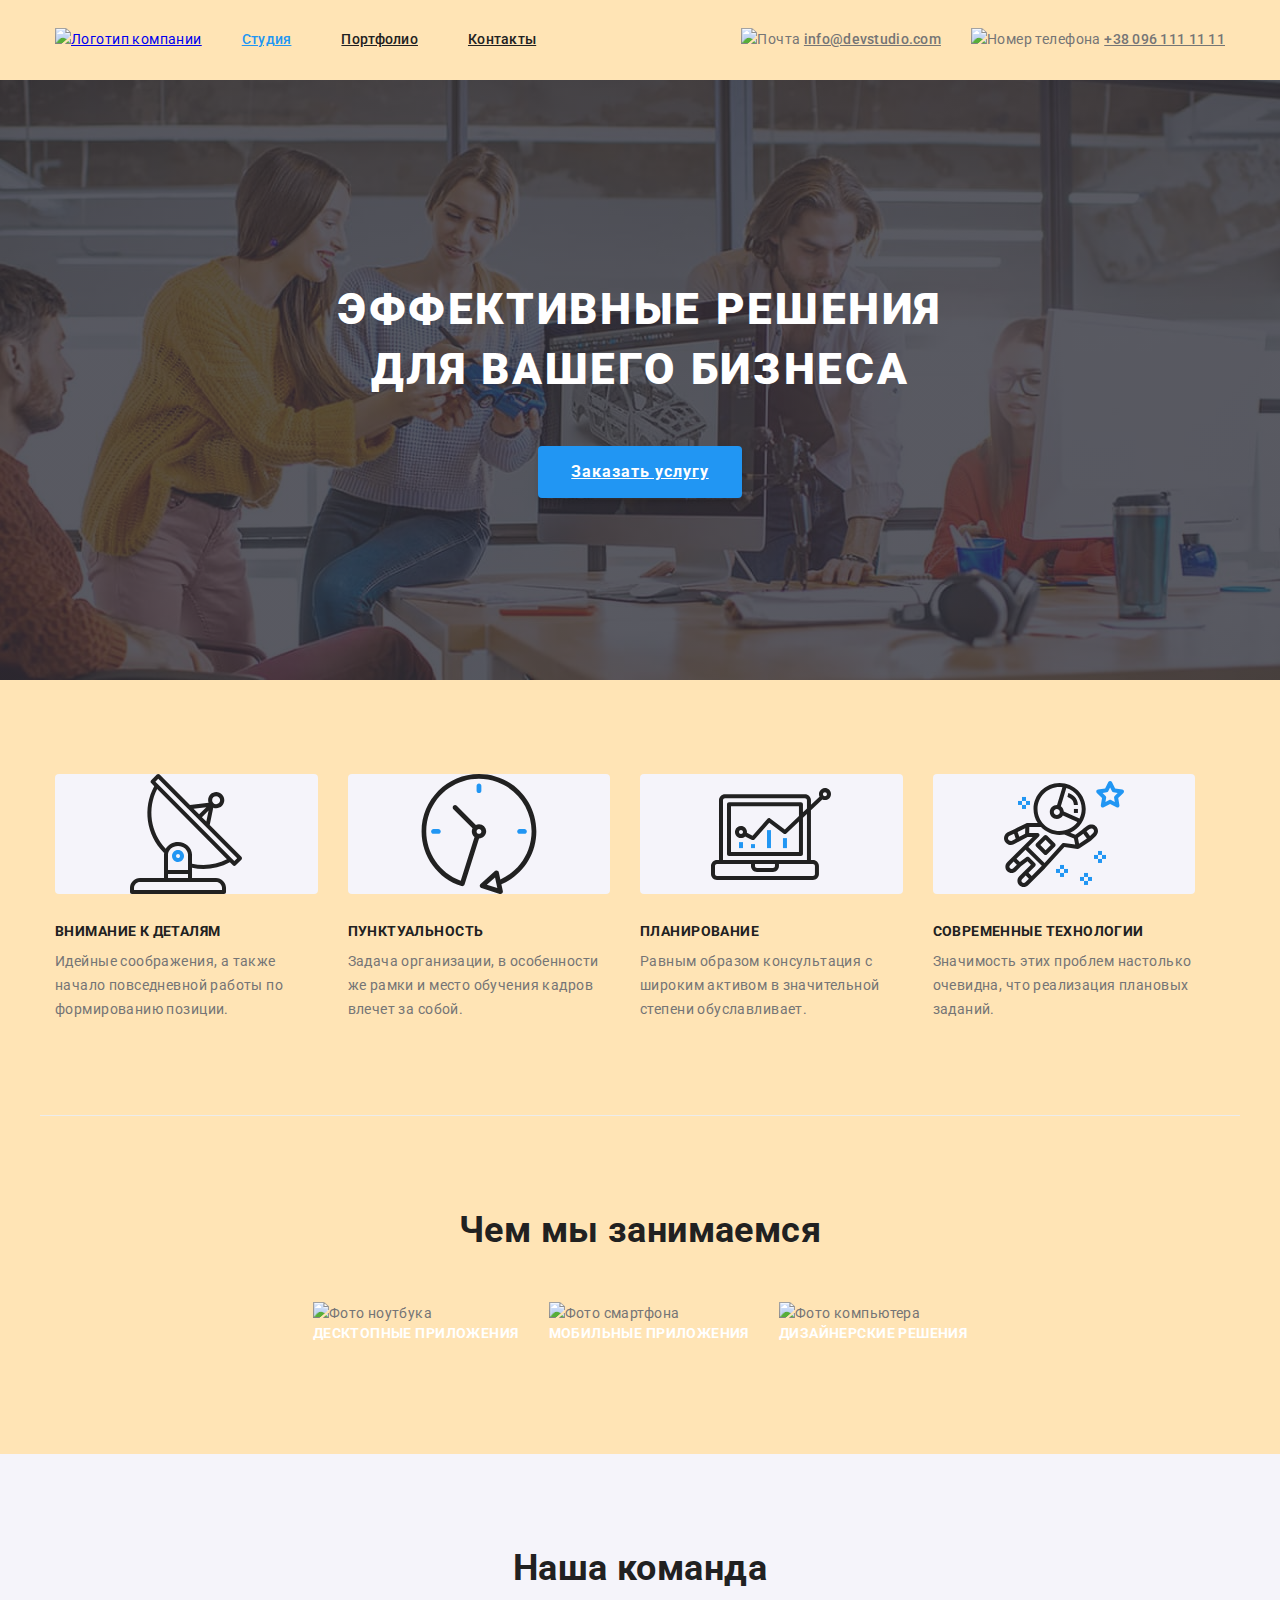
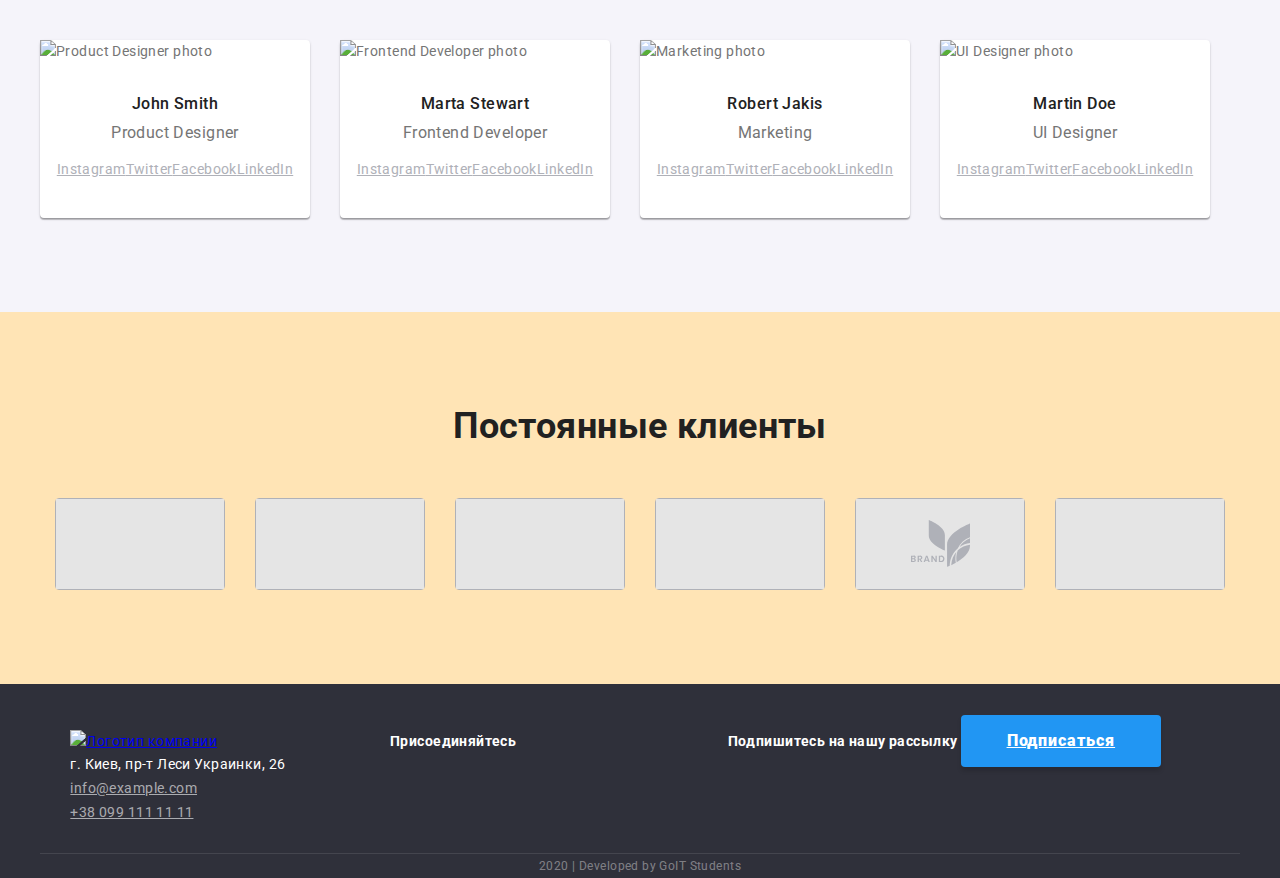
==== index.html @ ef0d396a "Добавлен hero и иконки компаний" ====
<!DOCTYPE html>
<html lang="ru">
  <head>
    <meta charset="UTF-8" />
    <meta name="viewport" content="width=device-width, initial-scale=1.0" />
    <title>Document</title>
    <link
      href="https://fonts.googleapis.com/css2?family=Roboto:wght@400;500;700;900&display=swap"
      rel="stylesheet"
    />
    <link
      rel="stylesheet"
      href="https://cdnjs.cloudflare.com/ajax/libs/modern-normalize/0.6.0/modern-normalize.min.css"
    />
    <link rel="stylesheet" href="./css/styles.css" />
  </head>

  <body>
    <!-- Шапка сайта -->
    <header class="header">
      <nav class="hat">
        <a href="/"><img src="./image/logo.svg" alt="Логотип компании" /></a>

        <ul class="site-nav">
          <li class="item"><a href="" class="link current">Студия</a></li>
          <li class="item">
            <a href="./portfolio.html" class="link">Портфолио</a>
          </li>
          <li class="item"><a href="" class="link">Контакты</a></li>
        </ul>

        <ul class="contacts-nav">
          <li class="item">
            <img src="./image/mail.svg" alt="Почта" />
            <a href="" class="link">info@devstudio.com</a>
          </li>
          <li class="item">
            <img src="./image/phone.svg" alt="Номер телефона" />
            <a href="" class="link">+38 096 111 11 11</a>
          </li>
        </ul>
      </nav>
    </header>

    <main>
      <!-- Герой -->
      <section class="hero">
        <h1 class="hero-title">
          Эффективные решения <br />
          для вашего бизнеса
        </h1>
        <a href="" class="button main">Заказать услугу</a>
      </section>

      <!-- Преимущества -->
      <section class="section">
        <div class="container first">
          <ul class="flex-container">
            <li class="flex-elements-first icon-antenna">
              <!-- <a href="" class="icons" aria-label="Значок"></a> -->
              <h2 class="section-title">Внимание к деталям</h2>
              <p>
                Идейные соображения, а также начало повседневной работы по
                формированию позиции.
              </p>
            </li>

            <li class="flex-elements-first icon-clock">
              <!-- <a href="" class="icons" aria-label="Значок">Значок svg</a> -->
              <h2 class="section-title">Пунктуальность</h2>
              <p>
                Задача организации, в особенности же рамки и место обучения
                кадров влечет за собой.
              </p>
            </li>
            <li class="flex-elements-first icon-diagram">
              <!-- <a href="" class="icons" aria-label="Значок">Значок svg</a> -->
              <h2 class="section-title">Планирование</h2>
              <p>
                Равным образом консультация с широким активом в значительной
                степени обуславливает.
              </p>
            </li>
            <li class="flex-elements-first icon-astronaut">
              <!-- <a href="" class="icons" aria-label="Значок">Значок svg</a> -->
              <h2 class="section-title">Современные технологии</h2>
              <p>
                Значимость этих проблем настолько очевидна, что реализация
                плановых заданий.
              </p>
            </li>
          </ul>
        </div>
      </section>

      <!-- Чем мы занимаемся -->
      <section class="section">
        <div class="container second">
          <h3>Чем мы занимаемся</h3>

          <ul class="flex-container">
            <li class="flex-elements-second">
              <img src="./image/desktop.png" alt="Фото ноутбука" width="370" />
              <h4 class="section-subtitle">Десктопные приложения</h4>
            </li>
            <li class="flex-elements-second">
              <img
                src="./image/smartphone.png"
                alt="Фото смартфона"
                width="370"
              />
              <h4 class="section-subtitle">Мобильные приложения</h4>
            </li>
            <li class="flex-elements-second">
              <img
                src="./image/computer.png"
                alt="Фото компьютера"
                width="370"
              />
              <h4 class="section-subtitle">Дизайнерские решения</h4>
            </li>
          </ul>
        </div>
      </section>

      <section class="section third">
        <div class="container-third">
          <h3 class="our-team-text">Наша команда</h3>
          <ul class="flex-container">
            <li class="flex-elements-third">
              <img
                src="./image/john's-photo.png"
                alt="Product Designer photo"
                width="270"
              />
              <h4 class="section-name" lang="en">John Smith</h4>
              <p class="section-specialty" lang="en">Product Designer</p>
              <ul class="flex-container-team">
                <li class="flex-elements-team">
                  <a
                    href=""
                    class="social-networking"
                    aria-label="Ссылка на Instagram"
                    >Instagram</a
                  >
                </li>
                <li class="flex-elements-team">
                  <a
                    href=""
                    class="social-networking"
                    aria-label="Ссылка на Twitter"
                    >Twitter</a
                  >
                </li>
                <li class="flex-elements-team">
                  <a
                    href=""
                    class="social-networking"
                    aria-label="Ссылка на Facebook"
                    >Facebook</a
                  >
                </li>
                <li class="flex-elements-team">
                  <a
                    href=""
                    class="social-networking"
                    aria-label="Ссылка на LinkedIn"
                    >LinkedIn</a
                  >
                </li>
              </ul>
            </li>
            <li class="flex-elements-third">
              <img
                src="./image/marta's-photo.png"
                alt="Frontend Developer
              photo"
                width="270"
              />
              <h4 class="section-name" lang="en">Marta Stewart</h4>
              <p class="section-specialty" lang="en">Frontend Developer</p>
              <ul class="flex-container-team">
                <li class="flex-elements-team">
                  <a
                    href=""
                    class="social-networking"
                    aria-label="Ссылка на Instagram"
                    >Instagram</a
                  >
                </li>
                <li class="flex-elements-team">
                  <a
                    href=""
                    class="social-networking"
                    aria-label="Ссылка на Twitter"
                    >Twitter</a
                  >
                </li>
                <li class="flex-elements-team">
                  <a
                    href=""
                    class="social-networking"
                    aria-label="Ссылка на Facebook"
                    >Facebook</a
                  >
                </li>
                <li class="flex-elements-team">
                  <a
                    href=""
                    class="social-networking"
                    aria-label="Ссылка на LinkedIn"
                    >LinkedIn</a
                  >
                </li>
              </ul>
            </li>
            <li class="flex-elements-third">
              <img
                src="./image/robert's-photo.png"
                alt="Marketing photo"
                width="270"
              />
              <h4 class="section-name" lang="en">Robert Jakis</h4>
              <p class="section-specialty" lang="en">Marketing</p>
              <ul class="flex-container-team">
                <li class="flex-elements-team">
                  <a
                    href=""
                    class="social-networking"
                    aria-label="Ссылка на Instagram"
                    >Instagram</a
                  >
                </li>
                <li class="flex-elements-team">
                  <a
                    href=""
                    class="social-networking"
                    aria-label="Ссылка на Twitter"
                    >Twitter</a
                  >
                </li>
                <li class="flex-elements-team">
                  <a
                    href=""
                    class="social-networking"
                    aria-label="Ссылка на Facebook"
                    >Facebook</a
                  >
                </li>
                <li class="flex-elements-team">
                  <a
                    href=""
                    class="social-networking"
                    aria-label="Ссылка на LinkedIn"
                    >LinkedIn</a
                  >
                </li>
              </ul>
            </li>
            <li class="flex-elements-third">
              <img
                src="./image/martin's-photo.png"
                alt="UI Designer photo"
                width="270"
              />
              <h4 class="section-name" lang="en">Martin Doe</h4>
              <p class="section-specialty" lang="en">UI Designer</p>
              <ul class="flex-container-team">
                <li class="flex-elements-team">
                  <a
                    href=""
                    class="social-networking"
                    aria-label="Ссылка на Instagram"
                    >Instagram</a
                  >
                </li>
                <li class="flex-elements-team">
                  <a
                    href=""
                    class="social-networking"
                    aria-label="Ссылка на Twitter"
                    >Twitter</a
                  >
                </li>
                <li class="flex-elements-team">
                  <a
                    href=""
                    class="social-networking"
                    aria-label="Ссылка на Facebook"
                    >Facebook</a
                  >
                </li>
                <li class="flex-elements-team">
                  <a
                    href=""
                    class="social-networking"
                    aria-label="Ссылка на LinkedIn"
                    >LinkedIn</a
                  >
                </li>
              </ul>
            </li>
          </ul>
        </div>
      </section>

      <!-- Постоянные клиенты -->
      <section class="section">
        <div class="container fourth">
          <h3>Постоянные клиенты</h3>

          <ul class="flex-container-clients">
            <li class="flex-elements-clients logo-first">
              <!-- <a
                href=""
                class="section-regulars"
                aria-label="Логотип компании YA&CO"
                >Ya&Co Logo</a
              > -->
            </li>
            <li class="flex-elements-clients logo-second">
              <!-- <a
                href=""
                class="section-regulars"
                aria-label="Логотип компании Tagline Here Copmany"
                >Tagline Here Logo</a
              > -->
            </li>
            <li class="flex-elements-clients logo-third">
              <!-- <a
                href=""
                class="section-regulars"
                aria-label="Логотип компании Company"
                >Company Logo</a
              > -->
            </li>
            <li class="flex-elements-clients logo-fourth">
              <!-- <a
                href=""
                class="section-regulars"
                aria-label="Логотип компании Foster Peters"
                >Foster Peters Logo</a
              > -->
            </li>
            <li class="flex-elements-clients logo-fifth">
              <!-- <a
                href=""
                class="section-regulars"
                aria-label="Логотип компании Brand"
                >Brand Logo</a
              > -->
            </li>
            <li class="flex-elements-clients logo-sixth">
              <!-- <a
                href=""
                class="section-regulars"
                aria-label="Логотип компании Tag Line"
                >Tag Line Logo</a
              > -->
            </li>
          </ul>
        </div>
      </section>
    </main>

    <!-- Футер -->
    <footer class="footer">
      <div class="flex-footer">
        <div class="address-block">
          <a href="/"><img src="./image/logo.png" alt="Логотип компании" /></a>
          <address class="address">
            г. Киев, пр-т Леси Украинки, 26
            <ul class="contacts-footer">
              <li><a href="" class="contacts">info@example.com</a></li>
              <li><a href="" class="contacts">+38 099 111 11 11</a></li>
            </ul>
          </address>
        </div>

        <div class="join-block">
          <b class="our-socials">Присоединяйтесь</b>
          <ul class="join-links-list">
            <li class="join-links-item item-instagram">
              <a
                href=""
                class="socials-link"
                aria-label="Ссылка на Instagram"
              ></a>
            </li>
            <li class="join-links-item item-twitter">
              <a
                href=""
                class="socials-link"
                aria-label="Ссылка на Twitter"
              ></a>
            </li>
            <li class="join-links-item item-facebook">
              <a
                href=""
                class="socials-link"
                aria-label="Ссылка на Facebook"
              ></a>
            </li>
            <li class="join-links-item item-linkedin">
              <a
                href=""
                class="socials-link"
                aria-label="Ссылка на LinkedIn"
              ></a>
            </li>
          </ul>
        </div>

        <div class="subscribe">
          <b class="our-socials">Подпишитесь на нашу рассылку</b>
          <a href="" class="button secondary">Подписаться</a>
        </div>
      </div>
      <p class="developed">2020 | Developed by GoIT Students</p>
    </footer>
  </body>
</html>
---- css/styles.css ----
/* цвет основного текста #757575 */
/* вторичный цвет текста #212121 */
/* белый цвет #FFFFFF */
/* акцент #2196F3 */
/* цвет контактов в футере rgba(255, 255, 255, 0.6); */
/* цвет иконок #AFB1B8 */
/* цвет нижней строки о разработчиках rgba(255, 255, 255, 0.4) */

:root {
  --primary-text-color: #757575;
  --title-text-color: #212121;
  --primary-white-color: #ffffff;
  --accent-color: #2196f3;
  --contacts-footer-color: rgba(255, 255, 255, 0.6);
  --icons-color: #afb1b8;
}

::before,
::after {
  box-sizing: border-box;
}

body {
  color: var(--primary-text-color);
  background-color: #ffe4b5;

  font-family: Roboto, sans-serif;
  letter-spacing: 0.03em;
  font-weight: 400;
  font-size: 14px;
  line-height: 1.7;
}

ul {
  list-style: none;
  padding: 0;
  margin: 0;
}

h3 {
  color: var(--title-text-color);
  font-weight: 700;
  font-size: 36px;
  line-height: 1.16;
  text-align: center;

  margin-top: 0;
  margin-bottom: 50px;
}

p,
h4 {
  margin-top: 0;
}

/* Header */

.hat {
  display: flex;
  align-items: center;

  width: 1200px;
  padding-left: 15px;
  padding-right: 15px;
  margin-left: auto;
  margin-right: auto;
  /* outline: 2px solid red; */
}

.first p {
  margin-bottom: 0;
}

.first h2 {
  margin-top: 30px;
}

.first {
  padding-top: 94px;
  padding-bottom: 94px;
  border-bottom: 1px solid #ececec;
}

.second {
  padding-top: 94px;
  padding-bottom: 94px;
}

/* Site nav*/

.site-nav {
  display: flex;
  margin-left: 40px;
}

.site-nav .item {
  /* background-color: blue; */
}

.site-nav .item + .item {
  margin-left: 50px;
}

.site-nav .link {
  color: var(--title-text-color);

  display: block;
  padding-top: 32px;
  padding-bottom: 32px;

  font-weight: 500;
  font-size: 14px;
  line-height: 1.14;
  letter-spacing: 0.02em;
}
.site-nav .link:hover,
.site-nav .link:focus {
  color: var(--accent-color);
}

.site-nav .link.current {
  color: var(--accent-color);
}
/*Contacts nav*/

.contacts-nav {
  display: flex;
  margin-left: auto;
}

.contacts-nav .item + .item {
  margin-left: 30px;
}

.contacts-nav .link {
  color: var(--primary-text-color);

  font-weight: 500;
  font-size: 14px;
  line-height: 1.14;
  letter-spacing: 0.02em;
}

.contacts-nav .link:hover,
.contacts-nav .link:focus {
  color: var(--accent-color);
}

/*Hero*/

.hero {
  max-width: 1600px;
  height: 600px;
  margin-right: auto;
  margin-left: auto;
  background-image: linear-gradient(
      rgba(47, 48, 58, 0.8),
      rgba(47, 48, 58, 0.8)
    ),
    url("../image/hero.jpg");
  background-repeat: no-repeat;
  background-size: cover;
  background-position: center;

  text-align: center;
}

.hero-title {
  color: var(--primary-white-color);

  display: block;
  text-align: center;
  margin-top: 0;
  margin-bottom: 46px;
  padding-top: 200px;

  font-weight: 900;
  font-size: 44px;
  line-height: 1.36;
  letter-spacing: 0.06em;
  text-transform: uppercase;
}

/*Section*/

.section-title {
  color: var(--title-text-color);
  margin-top: 0;
  margin-bottom: 10px;

  font-weight: 700;
  font-size: 14px;
  line-height: 1.14;
  text-transform: uppercase;
}

/*Advantage*/

.section .icons {
  color: var(--title-text-color);
}

.section .icons:focus {
  color: var(--primary-white-color);
}

/*Our work*/

.section-subtitle {
  color: var(--primary-white-color);
  font-weight: 700;
  font-size: 14px;
  line-height: 1.14;
  text-transform: uppercase;
  /* text-align: center; */
}

/*Our team*/

.third {
  background-color: #f5f4fa;
  padding-bottom: 94px;
}

.third h4 {
  margin-top: 30px;
  margin-bottom: 0;
  text-align: center;
}

.third p {
  margin-top: 10px;
  text-align: center;
  margin-bottom: 0;
}

.section .section-name {
  color: var(--title-text-color);
  font-weight: 500;
  font-size: 16px;
  line-height: 1.19;
  /* text-align: center; */
}

.section .section-specialty {
  font-weight: 400;
  font-size: 16px;
  line-height: 1.19;
  /* text-align: center; */
}

.our-team-text {
  padding-top: 94px;
}

.section .social-networking {
  color: var(--icons-color);
}

.section .social-networking:hover,
.section .social-networking:focus {
  color: var(--primary-white-color);
}

/*Regulars*/

.fourth {
  padding-top: 94px;
  padding-bottom: 94px;
}

.section-regulars {
  color: var(--icons-color);
}

.section-regulars:hover,
.section-regulars:focus {
  color: var(--accent-color);
}

/*Button*/

.button {
  display: inline-block;
  border: 1px solid transparent;
  box-shadow: 0px 4px 4px rgba(0, 0, 0, 0.15);
  border-radius: 4px;

  padding: 10px 32px;
  min-width: 200px;
  color: var(--primary-white-color);
  background-color: var(--accent-color);
  font-size: 16px;
  line-height: 1.9;
  align-items: center;
  text-align: center;
  letter-spacing: 0.06em;
}

.button.main {
  font-weight: 700;
  margin-top: 0;
  margin-bottom: 200px;
}

.button.secondary {
  font-weight: 900;
}

/*Footer*/

.footer {
  background-color: #2f303a;
  /* display: flex;
  align-items: baseline; */
  /* justify-content: space-between; */
}

.flex-footer {
  display: flex;
  align-items: baseline;
  justify-content: space-around;
  width: 1200px;
  padding-left: 15px;
  padding-right: 15px;
  margin-left: auto;
  margin-right: auto;
}

.address-block {
  width: 220px;
  padding-top: 46px;
  margin-right: 69px;
  padding-bottom: 28px;
}
.address {
  color: var(--primary-white-color);
  font-weight: 400;
  font-size: 14px;
  line-height: 1.71;
  font-style: normal;
}

.our-socials {
  display: inline-block;
  margin-bottom: 21px;
  color: var(--primary-white-color);
}

.join-block {
  width: 207px;
  margin-right: 100px;
}

.join-links-list {
  display: flex;
}

.socials-link {
  color: var(--primary-white-color);
  display: inline-block;
  width: 44px;
  height: 44px;
  border-radius: 50%;
}
/* 
.socials-link:nth-child(1) {
  background-image: url("../image/instagram-logo.svg");
}

.socials-link:nth-child(2) {
  background-image: url("../image/twitter-logo.svg");
}

.socials-link:nth-child(3) {
  background-image: url("../image/facebook-logo.svg");
}

.socials-link:nth-child(4) {
  background-image: url("../image/linkedin-logo.svg");
} */

.join-links-item {
  margin-right: 11px;
  display: block;
  content: "";
  background-repeat: no-repeat;
  background-position: center;
  background-size: contain;
}

/* .join-links-item::after {
  display: block;
  content: "";
  background-repeat: no-repeat;
  background-position: center;
  background-size: 20px;
} */

.item-instagram::after {
  background-image: url("../image/instagram-logo.svg");
}

.item-twitter::after {
  background-image: url("../image/twitter-logo.svg");
}

.item-facebook::after {
  background-image: url("../image/facebook-logo.svg");
}

.item-linkedin::after {
  background-image: url("../image/linkedin-logo.svg");
}

.join-links-item:nth-child(4n) {
  margin-right: 0;
}

.contacts-footer .contacts {
  color: var(--contacts-footer-color);
}

.section .our-socials {
  color: var(--primary-white-color);
  font-weight: 700;
  font-size: 14px;
  line-height: 1.14;
  text-transform: uppercase;
}
.section .socials-link {
  color: var(--primary-white-color);
}

.section .socials-link:hover,
.section .socials-link:focus {
  color: var(--accent-color);
}

.subscribe {
  width: 482px;
}

.developed {
  color: rgba(255, 255, 255, 0.4);
  font-weight: 400;
  font-size: 12px;
  line-height: 2;
  border-top: 1px solid rgba(255, 255, 255, 0.1);
  text-align: center;
  width: 1200px;
  padding-left: 15px;
  padding-right: 15px;
  margin-left: auto;
  margin-right: auto;
  margin-bottom: 0;
}

/* Flex */

.flex-container {
  display: flex;
  justify-content: center;
}

.flex-container-team {
  display: flex;
  justify-content: center;
  margin-top: 16px;
  padding-bottom: 36px;
}

.flex-elements-first {
  width: 270px;
  margin-right: 30px;
}

.flex-elements-first::before {
  display: block;
  content: "";
  height: 120px;
  background-position: center;
  background-size: contain;
  background-repeat: no-repeat;
  background-color: #f5f4fa;
  border-radius: 4px;
}

.icon-antenna::before {
  background-image: url("../image/antenna.svg");
}

.icon-clock::before {
  background-image: url("../image/clock.svg");
}

.icon-diagram::before {
  background-image: url("../image/diagram.svg");
}

.icon-astronaut::before {
  background-image: url("../image/astronaut.svg");
}

.flex-elements-third {
  width: 270px;
  margin-right: 30px;

  background: #ffffff;

  box-shadow: 0px 2px 1px rgba(0, 0, 0, 0.2), 0px 1px 1px rgba(0, 0, 0, 0.14),
    0px 1px 3px rgba(0, 0, 0, 0.12);
  border-radius: 4px;
}

.flex-elements:nth-child(4n) {
  margin-right: 0;
}

.flex-elements-second {
  margin-right: 30px;
}

.flex-elements-second:nth-child(3n) {
  margin-right: 0;
}

.flex-container-clients {
  display: flex;
  justify-content: space-between;
}

.flex-elements-clients {
  width: 170px;
  margin-right: 30px;
  border: 1px solid #afb1b8;
  box-sizing: border-box;
  border-radius: 4px;
}

.flex-elements-clients::before {
  display: block;
  content: "";
  height: 90px;
  background-position: center;
  background-repeat: no-repeat;
  background-color: #e5e5e5;
}

.logo-first::before {
  background-image: url("../image/logo-1.svg");
  background-size: 44px 49px;
}

.logo-second::before {
  background-image: url("../image/logo-2.svg");
  background-size: 40px 52px;
}

.logo-third::before {
  background-image: url("../image/logo-3.svg");
  background-size: 41px 42px;
}

.logo-fourth::before {
  background-image: url("../image/logo-4.svg");
  background-size: 80px 42px;
}

.logo-fifth::before {
  background-image: url("../image/logo-5.svg");
  background-size: 59px 47px;
}

.logo-sixth::before {
  background-image: url("../image/logo-6.svg");
  background-size: 88px 45px;
}

.flex-elements-clients:nth-child(6n) {
  margin-right: 0;
}

/*Portfolio page*/

.container {
  width: 1200px;
  padding-bottom: 94px;
  padding-left: 15px;
  padding-right: 15px;
  margin-left: auto;
  margin-right: auto;
  /* outline: 2px solid red; */
  /* background-color: seagreen; */
}

.second-container {
  width: 1200px;
  padding-right: 15px;
  margin-left: auto;
  margin-right: auto;
  padding-top: 34px;
}

.second-container a {
  text-decoration: none;
}

.section .list {
  color: var(--title-text-color);
  font-weight: 500;
  font-size: 16px;
  line-height: 1.62;
  /* text-align: center; */
}

.section .list:hover,
.section .list:focus {
  color: var(--primary-white-color);
}

.section .section-label {
  color: var(--title-text-color);

  font-weight: 700;
  font-size: 18px;
  line-height: 2;
  letter-spacing: 0.06em;
}

.section .section-type {
  color: var(--primary-text-color);
  font-weight: 400;
  font-size: 16px;
  line-height: 1.9;
}

.section .section-text {
  color: var(--primary-white-color);
  font-weight: 400;
  font-size: 18px;
  line-height: 1.56;
}

.portfolio-image {
  display: block;
  border-top-left-radius: 5px;
  border-top-right-radius: 5px;
}

.cards {
  display: block;
  background: #ffffff;
  border: 1px solid #eeeeee;
  box-sizing: border-box;
  width: 370px;
  border-bottom-right-radius: 5px;
  border-bottom-left-radius: 5px;
  padding-left: 24px;
  padding-right: 24px;
  padding-top: 20px;
  padding-right: 20px;
}
/* Flex Portfolio */
.flex-container-button .list.current {
  color: var(--primary-white-color);
  background-color: var(--accent-color);
}

.flex-container-button {
  display: flex;
  justify-content: center;
}

.list {
  margin-right: 8px;
  background-color: #f5f4fa;
}

.list:nth-child(5n) {
  margin-right: 0;
}

.flex-container-portfolio {
  display: flex;
  flex-wrap: wrap;
}

.flex-elements-portfolio {
  width: 372px;
  margin-right: 30px;
  margin-bottom: 30px;
}

.flex-elements-portfolio:nth-child(3n) {
  margin-right: 0;
}

.flex-elements-portfolio:nth-last-child(-n + 3) {
  margin-bottom: 0;
}
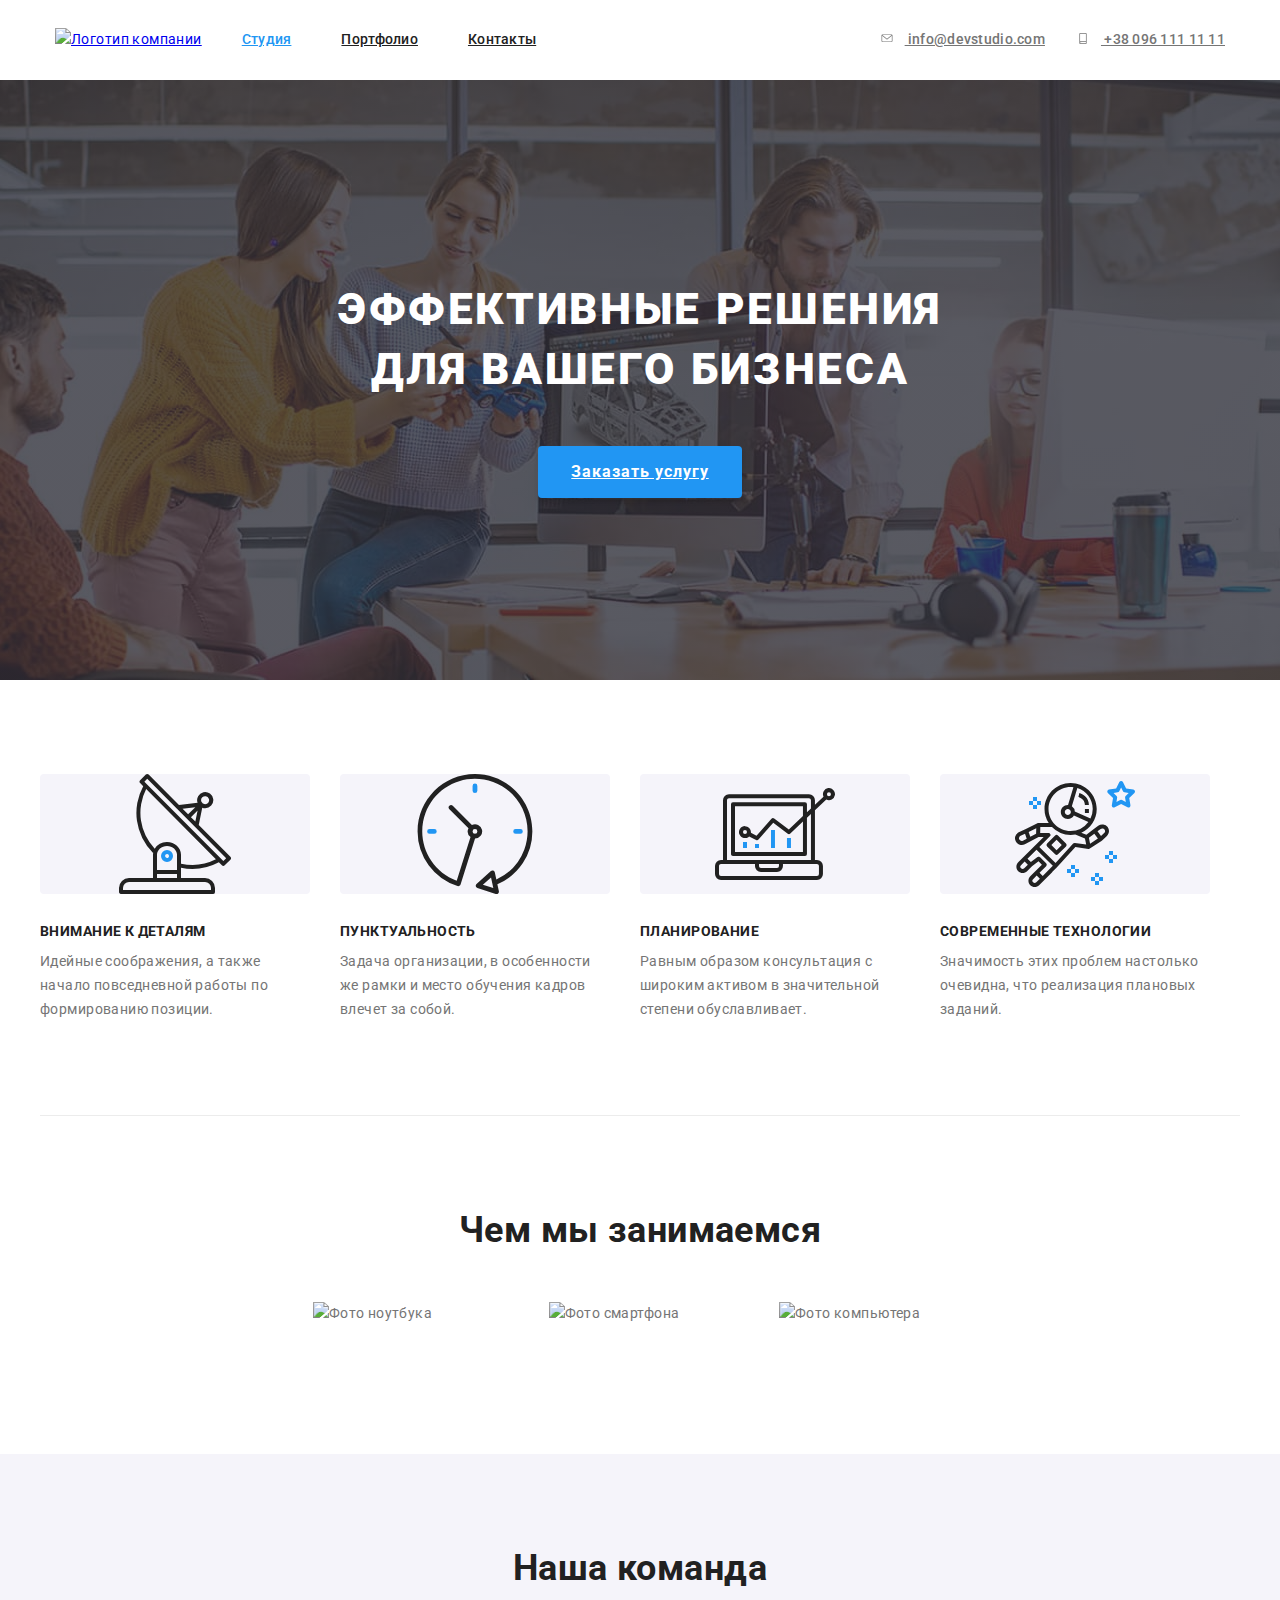
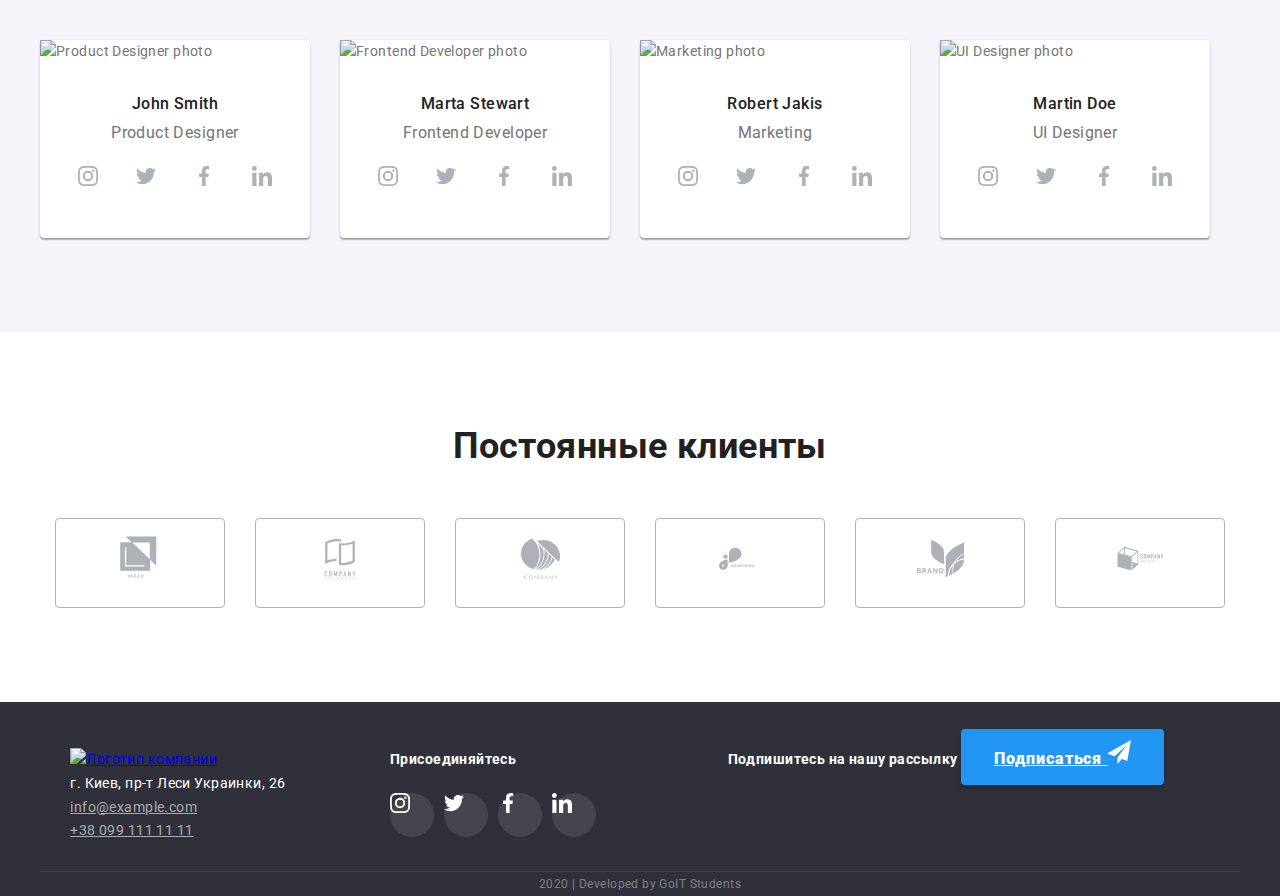
==== commit 11003aa5: "Написан inline svg" ====
--- a/index.html
+++ b/index.html
@@ -31,12 +31,20 @@
 
         <ul class="contacts-nav">
           <li class="item">
-            <img src="./image/mail.svg" alt="Почта" />
-            <a href="" class="link">info@devstudio.com</a>
+            <a href="" class="link">
+              <svg class="item-contacts" width="16" height="11">
+                <use href="./image/symbol-defs.svg#icon-envelope"></use>
+              </svg>
+              info@devstudio.com</a
+            >
           </li>
           <li class="item">
-            <img src="./image/phone.svg" alt="Номер телефона" />
-            <a href="" class="link">+38 096 111 11 11</a>
+            <a href="" class="link"
+              ><svg class="item-contacts" width="16" height="11">
+                <use href="./image/symbol-defs.svg#icon-smartphone"></use>
+              </svg>
+              +38 096 111 11 11</a
+            >
           </li>
         </ul>
       </nav>
@@ -56,8 +64,10 @@
       <section class="section">
         <div class="container first">
           <ul class="flex-container">
-            <li class="flex-elements-first icon-antenna">
-              <!-- <a href="" class="icons" aria-label="Значок"></a> -->
+            <li class="flex-elements-first">
+              <svg class="icon-advantage" width="70" height="70">
+                <use href="./image/symbol-defs.svg#icon-antenna-1-1"></use>
+              </svg>
               <h2 class="section-title">Внимание к деталям</h2>
               <p>
                 Идейные соображения, а также начало повседневной работы по
@@ -65,24 +75,30 @@
               </p>
             </li>
 
-            <li class="flex-elements-first icon-clock">
-              <!-- <a href="" class="icons" aria-label="Значок">Значок svg</a> -->
+            <li class="flex-elements-first">
+              <svg class="icon-advantage" width="70" height="70">
+                <use href="./image/symbol-defs.svg#icon-clock-1-1"></use>
+              </svg>
               <h2 class="section-title">Пунктуальность</h2>
               <p>
                 Задача организации, в особенности же рамки и место обучения
                 кадров влечет за собой.
               </p>
             </li>
-            <li class="flex-elements-first icon-diagram">
-              <!-- <a href="" class="icons" aria-label="Значок">Значок svg</a> -->
+            <li class="flex-elements-first">
+              <svg class="icon-advantage" width="70" height="70">
+                <use href="./image/symbol-defs.svg#icon-diagram-1-1"></use>
+              </svg>
               <h2 class="section-title">Планирование</h2>
               <p>
                 Равным образом консультация с широким активом в значительной
                 степени обуславливает.
               </p>
             </li>
-            <li class="flex-elements-first icon-astronaut">
-              <!-- <a href="" class="icons" aria-label="Значок">Значок svg</a> -->
+            <li class="flex-elements-first">
+              <svg class="icon-advantage" width="70" height="70">
+                <use href="./image/symbol-defs.svg#icon-astronaut-1-1"></use>
+              </svg>
               <h2 class="section-title">Современные технологии</h2>
               <p>
                 Значимость этих проблем настолько очевидна, что реализация
@@ -141,32 +157,42 @@
                     href=""
                     class="social-networking"
                     aria-label="Ссылка на Instagram"
-                    >Instagram</a
-                  >
+                    ><svg class="social" width="20" height="20">
+                      <use
+                        href="./image/symbol-defs.svg#icon-instagram-2"
+                      ></use>
+                    </svg>
+                  </a>
                 </li>
                 <li class="flex-elements-team">
                   <a
                     href=""
                     class="social-networking"
                     aria-label="Ссылка на Twitter"
-                    >Twitter</a
-                  >
+                    ><svg class="social" width="20" height="20">
+                      <use href="./image/symbol-defs.svg#icon-twitter-1"></use>
+                    </svg>
+                  </a>
                 </li>
                 <li class="flex-elements-team">
                   <a
                     href=""
                     class="social-networking"
                     aria-label="Ссылка на Facebook"
-                    >Facebook</a
-                  >
+                    ><svg class="social" width="20" height="20">
+                      <use href="./image/symbol-defs.svg#icon-facebook-1"></use>
+                    </svg>
+                  </a>
                 </li>
                 <li class="flex-elements-team">
                   <a
                     href=""
                     class="social-networking"
                     aria-label="Ссылка на LinkedIn"
-                    >LinkedIn</a
-                  >
+                    ><svg class="social" width="20" height="20">
+                      <use href="./image/symbol-defs.svg#icon-linkedin-1"></use>
+                    </svg>
+                  </a>
                 </li>
               </ul>
             </li>
@@ -185,32 +211,42 @@
                     href=""
                     class="social-networking"
                     aria-label="Ссылка на Instagram"
-                    >Instagram</a
-                  >
+                    ><svg class="social" width="20" height="20">
+                      <use
+                        href="./image/symbol-defs.svg#icon-instagram-2"
+                      ></use>
+                    </svg>
+                  </a>
                 </li>
                 <li class="flex-elements-team">
                   <a
                     href=""
                     class="social-networking"
                     aria-label="Ссылка на Twitter"
-                    >Twitter</a
-                  >
+                    ><svg class="social" width="20" height="20">
+                      <use href="./image/symbol-defs.svg#icon-twitter-1"></use>
+                    </svg>
+                  </a>
                 </li>
                 <li class="flex-elements-team">
                   <a
                     href=""
                     class="social-networking"
                     aria-label="Ссылка на Facebook"
-                    >Facebook</a
-                  >
+                    ><svg class="social" width="20" height="20">
+                      <use href="./image/symbol-defs.svg#icon-facebook-1"></use>
+                    </svg>
+                  </a>
                 </li>
                 <li class="flex-elements-team">
                   <a
                     href=""
                     class="social-networking"
                     aria-label="Ссылка на LinkedIn"
-                    >LinkedIn</a
-                  >
+                    ><svg class="social" width="20" height="20">
+                      <use href="./image/symbol-defs.svg#icon-linkedin-1"></use>
+                    </svg>
+                  </a>
                 </li>
               </ul>
             </li>
@@ -228,32 +264,42 @@
                     href=""
                     class="social-networking"
                     aria-label="Ссылка на Instagram"
-                    >Instagram</a
-                  >
+                    ><svg class="social" width="20" height="20">
+                      <use
+                        href="./image/symbol-defs.svg#icon-instagram-2"
+                      ></use>
+                    </svg>
+                  </a>
                 </li>
                 <li class="flex-elements-team">
                   <a
                     href=""
                     class="social-networking"
                     aria-label="Ссылка на Twitter"
-                    >Twitter</a
-                  >
+                    ><svg class="social" width="20" height="20">
+                      <use href="./image/symbol-defs.svg#icon-twitter-1"></use>
+                    </svg>
+                  </a>
                 </li>
                 <li class="flex-elements-team">
                   <a
                     href=""
                     class="social-networking"
                     aria-label="Ссылка на Facebook"
-                    >Facebook</a
-                  >
+                    ><svg class="social" width="20" height="20">
+                      <use href="./image/symbol-defs.svg#icon-facebook-1"></use>
+                    </svg>
+                  </a>
                 </li>
                 <li class="flex-elements-team">
                   <a
                     href=""
                     class="social-networking"
                     aria-label="Ссылка на LinkedIn"
-                    >LinkedIn</a
-                  >
+                    ><svg class="social" width="20" height="20">
+                      <use href="./image/symbol-defs.svg#icon-linkedin-1"></use>
+                    </svg>
+                  </a>
                 </li>
               </ul>
             </li>
@@ -271,32 +317,42 @@
                     href=""
                     class="social-networking"
                     aria-label="Ссылка на Instagram"
-                    >Instagram</a
-                  >
+                    ><svg class="social" width="20" height="20">
+                      <use
+                        href="./image/symbol-defs.svg#icon-instagram-2"
+                      ></use>
+                    </svg>
+                  </a>
                 </li>
                 <li class="flex-elements-team">
                   <a
                     href=""
                     class="social-networking"
                     aria-label="Ссылка на Twitter"
-                    >Twitter</a
-                  >
+                    ><svg class="social" width="20" height="20">
+                      <use href="./image/symbol-defs.svg#icon-twitter-1"></use>
+                    </svg>
+                  </a>
                 </li>
                 <li class="flex-elements-team">
                   <a
                     href=""
                     class="social-networking"
                     aria-label="Ссылка на Facebook"
-                    >Facebook</a
-                  >
+                    ><svg class="social" width="20" height="20">
+                      <use href="./image/symbol-defs.svg#icon-facebook-1"></use>
+                    </svg>
+                  </a>
                 </li>
                 <li class="flex-elements-team">
                   <a
                     href=""
                     class="social-networking"
                     aria-label="Ссылка на LinkedIn"
-                    >LinkedIn</a
-                  >
+                    ><svg class="social" width="20" height="20">
+                      <use href="./image/symbol-defs.svg#icon-linkedin-1"></use>
+                    </svg>
+                  </a>
                 </li>
               </ul>
             </li>
@@ -310,53 +366,67 @@
           <h3>Постоянные клиенты</h3>
 
           <ul class="flex-container-clients">
-            <li class="flex-elements-clients logo-first">
-              <!-- <a
+            <li class="flex-elements-clients">
+              <a
                 href=""
                 class="section-regulars"
                 aria-label="Логотип компании YA&CO"
-                >Ya&Co Logo</a
-              > -->
-            </li>
-            <li class="flex-elements-clients logo-second">
-              <!-- <a
+              >
+                <svg class="flex-logo" width="44" height="49">
+                  <use href="./image/symbol-defs.svg#icon-logo-1-1"></use>
+                </svg>
+              </a>
+            </li>
+            <li class="flex-elements-clients">
+              <a
                 href=""
                 class="section-regulars"
                 aria-label="Логотип компании Tagline Here Copmany"
-                >Tagline Here Logo</a
-              > -->
-            </li>
-            <li class="flex-elements-clients logo-third">
-              <!-- <a
+                ><svg class="flex-logo" width="40" height="52">
+                  <use href="./image/symbol-defs.svg#icon-logo-2-1"></use>
+                </svg>
+              </a>
+            </li>
+            <li class="flex-elements-clients">
+              <a
                 href=""
                 class="section-regulars"
                 aria-label="Логотип компании Company"
-                >Company Logo</a
-              > -->
-            </li>
-            <li class="flex-elements-clients logo-fourth">
-              <!-- <a
+                ><svg class="flex-logo" width="41" height="42">
+                  <use href="./image/symbol-defs.svg#icon-logo-3-1"></use>
+                </svg>
+              </a>
+            </li>
+            <li class="flex-elements-clients">
+              <a
                 href=""
                 class="section-regulars"
                 aria-label="Логотип компании Foster Peters"
-                >Foster Peters Logo</a
-              > -->
-            </li>
-            <li class="flex-elements-clients logo-fifth">
-              <!-- <a
+              >
+                <svg class="flex-logo" width="80" height="42">
+                  <use href="./image/symbol-defs.svg#icon-logo-4-1"></use>
+                </svg>
+              </a>
+            </li>
+            <li class="flex-elements-clients">
+              <a
                 href=""
                 class="section-regulars"
                 aria-label="Логотип компании Brand"
-                >Brand Logo</a
-              > -->
-            </li>
-            <li class="flex-elements-clients logo-sixth">
-              <!-- <a
+                ><svg class="flex-logo" width="59" height="47">
+                  <use href="./image/symbol-defs.svg#icon-logo-5-2"></use>
+                </svg>
+              </a>
+            </li>
+            <li class="flex-elements-clients">
+              <a
                 href=""
                 class="section-regulars"
                 aria-label="Логотип компании Tag Line"
-                >Tag Line Logo</a
-              > -->
+                ><svg class="flex-logo" width="89" height="46">
+                  <use href="./image/symbol-defs.svg#icon-logo-6-2"></use>
+                </svg>
+              </a>
             </li>
           </ul>
         </div>
@@ -380,40 +450,44 @@
         <div class="join-block">
           <b class="our-socials">Присоединяйтесь</b>
           <ul class="join-links-list">
-            <li class="join-links-item item-instagram">
-              <a
-                href=""
-                class="socials-link"
-                aria-label="Ссылка на Instagram"
-              ></a>
-            </li>
-            <li class="join-links-item item-twitter">
-              <a
-                href=""
-                class="socials-link"
-                aria-label="Ссылка на Twitter"
-              ></a>
-            </li>
-            <li class="join-links-item item-facebook">
-              <a
-                href=""
-                class="socials-link"
-                aria-label="Ссылка на Facebook"
-              ></a>
-            </li>
-            <li class="join-links-item item-linkedin">
-              <a
-                href=""
-                class="socials-link"
-                aria-label="Ссылка на LinkedIn"
-              ></a>
+            <li class="join-links-item">
+              <a href="" class="socials-link" aria-label="Ссылка на Instagram">
+                <svg width="20" height="20">
+                  <use href="./image/symbol-defs.svg#icon-instagram-2-1"></use>
+                </svg>
+              </a>
+            </li>
+            <li class="join-links-item">
+              <a href="" class="socials-link" aria-label="Ссылка на Twitter">
+                <svg width="20" height="20">
+                  <use href="./image/symbol-defs.svg#icon-twitter-1-1"></use>
+                </svg>
+              </a>
+            </li>
+            <li class="join-links-item">
+              <a href="" class="socials-link" aria-label="Ссылка на Facebook">
+                <svg width="20" height="20">
+                  <use href="./image/symbol-defs.svg#icon-facebook-1-1"></use>
+                </svg>
+              </a>
+            </li>
+            <li class="join-links-item">
+              <a href="" class="socials-link" aria-label="Ссылка на LinkedIn">
+                <svg width="20" height="20">
+                  <use href="./image/symbol-defs.svg#icon-linkedin-1-1"></use>
+                </svg>
+              </a>
             </li>
           </ul>
         </div>
 
         <div class="subscribe">
           <b class="our-socials">Подпишитесь на нашу рассылку</b>
-          <a href="" class="button secondary">Подписаться</a>
+          <a href="" class="button secondary"
+            >Подписаться
+            <svg width="24" height="24">
+              <use href="./image/symbol-defs.svg#icon-icon-send-1"></use></svg
+          ></a>
         </div>
       </div>
       <p class="developed">2020 | Developed by GoIT Students</p>
--- a/css/styles.css
+++ b/css/styles.css
@@ -22,7 +22,7 @@
 
 body {
   color: var(--primary-text-color);
-  background-color: #ffe4b5;
+  background-color: #ffffff;
 
   font-family: Roboto, sans-serif;
   letter-spacing: 0.03em;
@@ -94,7 +94,7 @@
 }
 
 .site-nav .item {
-  /* background-color: blue; */
+  display: flex;
 }
 
 .site-nav .item + .item {
@@ -113,6 +113,7 @@
   line-height: 1.14;
   letter-spacing: 0.02em;
 }
+
 .site-nav .link:hover,
 .site-nav .link:focus {
   color: var(--accent-color);
@@ -133,17 +134,26 @@
 }
 
 .contacts-nav .link {
-  color: var(--primary-text-color);
-
   font-weight: 500;
   font-size: 14px;
   line-height: 1.14;
   letter-spacing: 0.02em;
+  color: var(--primary-text-color);
 }
 
 .contacts-nav .link:hover,
 .contacts-nav .link:focus {
   color: var(--accent-color);
+}
+
+.item-contacts {
+  margin-right: 10px;
+  fill: currentColor;
+}
+
+.item-contacts:hover,
+.item-contacts:focus {
+  fill: var(--accent-color);
 }
 
 /*Hero*/
@@ -204,6 +214,14 @@
   color: var(--primary-white-color);
 }
 
+.flex-elements-second {
+  margin-right: 30px;
+}
+
+.flex-elements-second:nth-child(3n) {
+  margin-right: 0;
+}
+
 /*Our work*/
 
 .section-subtitle {
@@ -253,13 +271,56 @@
   padding-top: 94px;
 }
 
-.section .social-networking {
+.flex-container-team {
+  display: flex;
+  justify-content: center;
+  margin-top: 16px;
+  padding-bottom: 36px;
+}
+
+.flex-elements-team {
+  display: flex;
+  align-items: center;
+  justify-content: center;
+  margin-right: 14px;
+  width: 44px;
+  height: 44px;
   color: var(--icons-color);
-}
-
-.section .social-networking:hover,
-.section .social-networking:focus {
-  color: var(--primary-white-color);
+  border-radius: 100%;
+  cursor: pointer;
+  /* padding: 12px; */
+}
+
+.flex-elements-team:nth-child(4n) {
+  margin-right: 0;
+}
+
+.flex-elements-team:hover {
+  background-color: var(--accent-color);
+}
+
+.social-networking {
+  display: inline-block;
+  text-align: center;
+  width: 44px;
+  fill: var(--icons-color);
+  /* height: 44px; */
+}
+
+.social-networking:hover,
+.social-networking:focus {
+  fill: var(--primary-white-color);
+}
+
+.flex-elements-third {
+  width: 270px;
+  margin-right: 30px;
+
+  background: #ffffff;
+
+  box-shadow: 0px 2px 1px rgba(0, 0, 0, 0.2), 0px 1px 1px rgba(0, 0, 0, 0.14),
+    0px 1px 3px rgba(0, 0, 0, 0.12);
+  border-radius: 4px;
 }
 
 /*Regulars*/
@@ -269,12 +330,38 @@
   padding-bottom: 94px;
 }
 
-.section-regulars {
+.flex-container-clients {
+  display: flex;
+  justify-content: center;
+}
+
+.flex-elements-clients {
+  display: flex;
+  align-items: center;
+  justify-content: center;
+
+  width: 170px;
+  height: 90px;
+  margin-right: 30px;
+  border: 1px solid #afb1b8;
+  box-sizing: border-box;
+  border-radius: 4px;
   color: var(--icons-color);
 }
 
-.section-regulars:hover,
-.section-regulars:focus {
+.flex-elements-clients:nth-child(6n) {
+  margin-right: 0;
+}
+
+.flex-logo {
+  fill: var(--icons-color);
+}
+
+.flex-logo:hover {
+  fill: var(--accent-color);
+}
+
+.flex-elements-clients:hover {
   color: var(--accent-color);
 }
 
@@ -356,65 +443,29 @@
   display: flex;
 }
 
+.join-links-item {
+  display: flex;
+  align-items: center;
+  justify-content: center;
+}
+
 .socials-link {
-  color: var(--primary-white-color);
   display: inline-block;
   width: 44px;
   height: 44px;
+  margin-right: 10px;
   border-radius: 50%;
-}
-/* 
-.socials-link:nth-child(1) {
-  background-image: url("../image/instagram-logo.svg");
-}
-
-.socials-link:nth-child(2) {
-  background-image: url("../image/twitter-logo.svg");
-}
-
-.socials-link:nth-child(3) {
-  background-image: url("../image/facebook-logo.svg");
-}
-
-.socials-link:nth-child(4) {
-  background-image: url("../image/linkedin-logo.svg");
-} */
-
-.join-links-item {
-  margin-right: 11px;
-  display: block;
-  content: "";
-  background-repeat: no-repeat;
-  background-position: center;
-  background-size: contain;
-}
-
-/* .join-links-item::after {
-  display: block;
-  content: "";
-  background-repeat: no-repeat;
-  background-position: center;
-  background-size: 20px;
-} */
-
-.item-instagram::after {
-  background-image: url("../image/instagram-logo.svg");
-}
-
-.item-twitter::after {
-  background-image: url("../image/twitter-logo.svg");
-}
-
-.item-facebook::after {
-  background-image: url("../image/facebook-logo.svg");
-}
-
-.item-linkedin::after {
-  background-image: url("../image/linkedin-logo.svg");
-}
-
-.join-links-item:nth-child(4n) {
+  fill: var(--primary-white-color);
+  background-color: rgba(255, 255, 255, 0.1);
+}
+
+.socials-link:nth-child(4n) {
   margin-right: 0;
+}
+
+.socials-link:hover,
+.socials-link:focus {
+  background-color: var(--accent-color);
 }
 
 .contacts-footer .contacts {
@@ -463,122 +514,18 @@
   justify-content: center;
 }
 
-.flex-container-team {
-  display: flex;
-  justify-content: center;
-  margin-top: 16px;
-  padding-bottom: 36px;
-}
-
 .flex-elements-first {
+  margin-right: 30px;
+}
+
+.flex-elements-first .icon-advantage {
+  display: block;
+  align-content: center;
+  justify-content: center;
   width: 270px;
-  margin-right: 30px;
-}
-
-.flex-elements-first::before {
-  display: block;
-  content: "";
   height: 120px;
-  background-position: center;
-  background-size: contain;
-  background-repeat: no-repeat;
   background-color: #f5f4fa;
   border-radius: 4px;
-}
-
-.icon-antenna::before {
-  background-image: url("../image/antenna.svg");
-}
-
-.icon-clock::before {
-  background-image: url("../image/clock.svg");
-}
-
-.icon-diagram::before {
-  background-image: url("../image/diagram.svg");
-}
-
-.icon-astronaut::before {
-  background-image: url("../image/astronaut.svg");
-}
-
-.flex-elements-third {
-  width: 270px;
-  margin-right: 30px;
-
-  background: #ffffff;
-
-  box-shadow: 0px 2px 1px rgba(0, 0, 0, 0.2), 0px 1px 1px rgba(0, 0, 0, 0.14),
-    0px 1px 3px rgba(0, 0, 0, 0.12);
-  border-radius: 4px;
-}
-
-.flex-elements:nth-child(4n) {
-  margin-right: 0;
-}
-
-.flex-elements-second {
-  margin-right: 30px;
-}
-
-.flex-elements-second:nth-child(3n) {
-  margin-right: 0;
-}
-
-.flex-container-clients {
-  display: flex;
-  justify-content: space-between;
-}
-
-.flex-elements-clients {
-  width: 170px;
-  margin-right: 30px;
-  border: 1px solid #afb1b8;
-  box-sizing: border-box;
-  border-radius: 4px;
-}
-
-.flex-elements-clients::before {
-  display: block;
-  content: "";
-  height: 90px;
-  background-position: center;
-  background-repeat: no-repeat;
-  background-color: #e5e5e5;
-}
-
-.logo-first::before {
-  background-image: url("../image/logo-1.svg");
-  background-size: 44px 49px;
-}
-
-.logo-second::before {
-  background-image: url("../image/logo-2.svg");
-  background-size: 40px 52px;
-}
-
-.logo-third::before {
-  background-image: url("../image/logo-3.svg");
-  background-size: 41px 42px;
-}
-
-.logo-fourth::before {
-  background-image: url("../image/logo-4.svg");
-  background-size: 80px 42px;
-}
-
-.logo-fifth::before {
-  background-image: url("../image/logo-5.svg");
-  background-size: 59px 47px;
-}
-
-.logo-sixth::before {
-  background-image: url("../image/logo-6.svg");
-  background-size: 88px 45px;
-}
-
-.flex-elements-clients:nth-child(6n) {
-  margin-right: 0;
 }
 
 /*Portfolio page*/
@@ -590,8 +537,6 @@
   padding-right: 15px;
   margin-left: auto;
   margin-right: auto;
-  /* outline: 2px solid red; */
-  /* background-color: seagreen; */
 }
 
 .second-container {
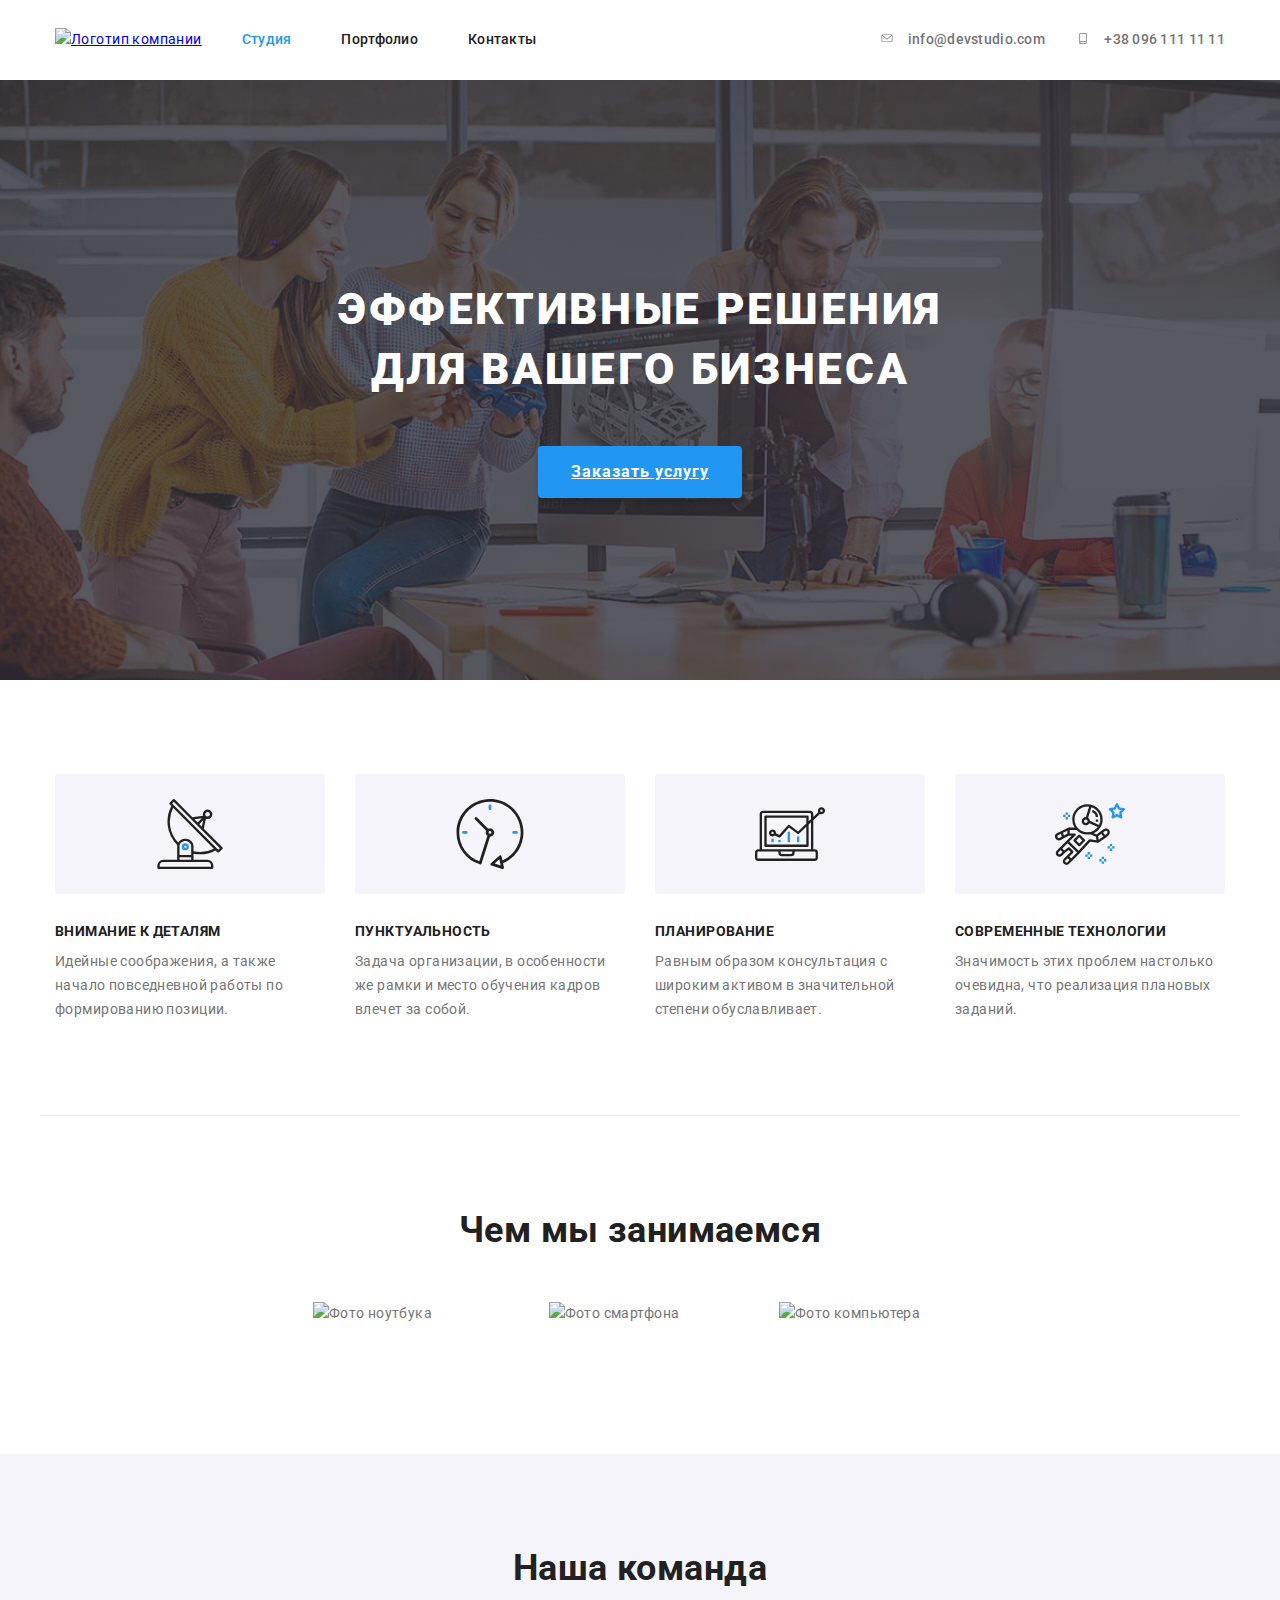
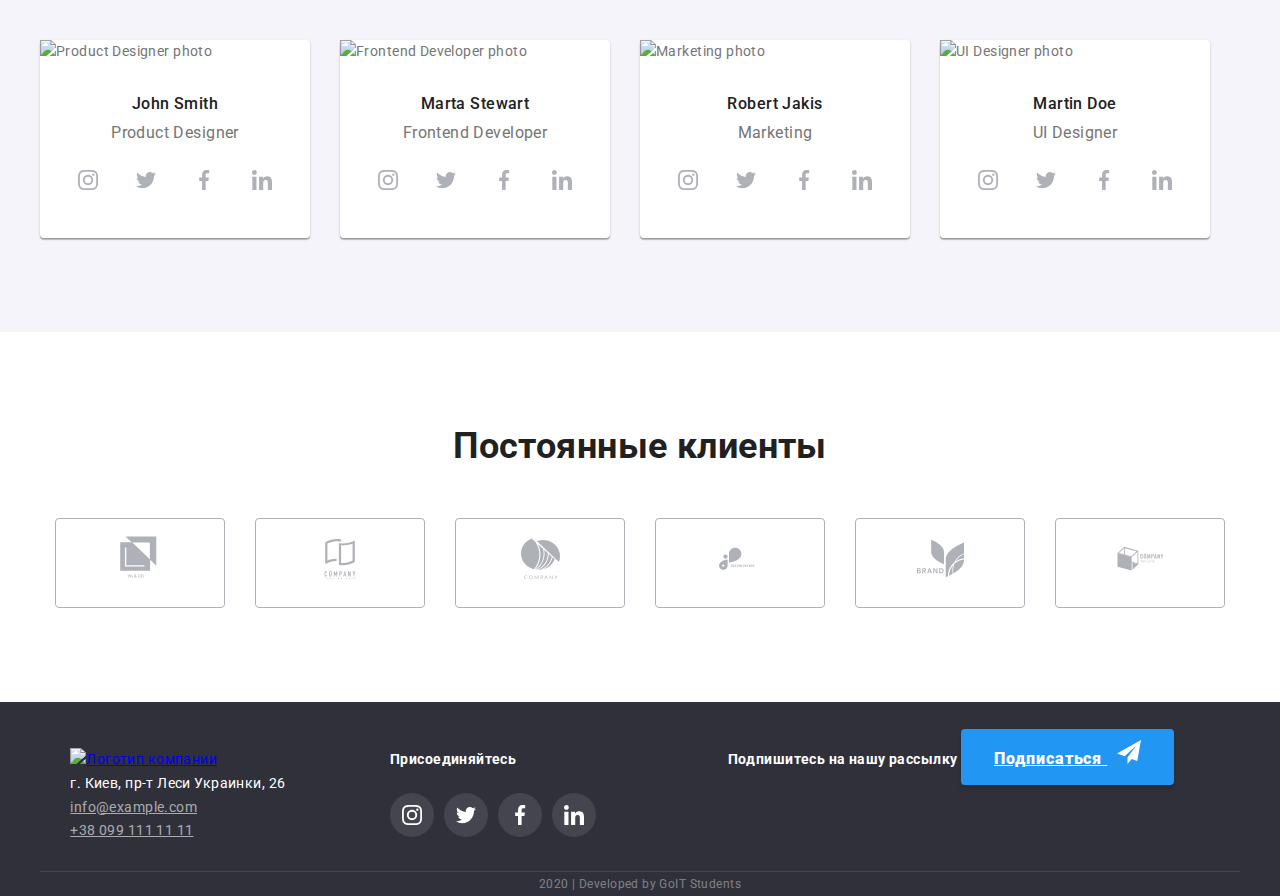
==== commit ac594453: "Закончена работа над svg и отредактировано portfolio" ====
--- a/index.html
+++ b/index.html
@@ -65,9 +65,11 @@
         <div class="container first">
           <ul class="flex-container">
             <li class="flex-elements-first">
-              <svg class="icon-advantage" width="70" height="70">
-                <use href="./image/symbol-defs.svg#icon-antenna-1-1"></use>
-              </svg>
+              <div class="box-icon-advantage">
+                <svg class="icon-advantage" width="70" height="70">
+                  <use href="./image/symbol-defs.svg#icon-antenna-1-1"></use>
+                </svg>
+              </div>
               <h2 class="section-title">Внимание к деталям</h2>
               <p>
                 Идейные соображения, а также начало повседневной работы по
@@ -76,9 +78,11 @@
             </li>
 
             <li class="flex-elements-first">
-              <svg class="icon-advantage" width="70" height="70">
-                <use href="./image/symbol-defs.svg#icon-clock-1-1"></use>
-              </svg>
+              <div class="box-icon-advantage">
+                <svg class="icon-advantage" width="70" height="70">
+                  <use href="./image/symbol-defs.svg#icon-clock-1-1"></use>
+                </svg>
+              </div>
               <h2 class="section-title">Пунктуальность</h2>
               <p>
                 Задача организации, в особенности же рамки и место обучения
@@ -86,9 +90,11 @@
               </p>
             </li>
             <li class="flex-elements-first">
-              <svg class="icon-advantage" width="70" height="70">
-                <use href="./image/symbol-defs.svg#icon-diagram-1-1"></use>
-              </svg>
+              <div class="box-icon-advantage">
+                <svg class="icon-advantage" width="70" height="70">
+                  <use href="./image/symbol-defs.svg#icon-diagram-1-1"></use>
+                </svg>
+              </div>
               <h2 class="section-title">Планирование</h2>
               <p>
                 Равным образом консультация с широким активом в значительной
@@ -96,9 +102,11 @@
               </p>
             </li>
             <li class="flex-elements-first">
-              <svg class="icon-advantage" width="70" height="70">
-                <use href="./image/symbol-defs.svg#icon-astronaut-1-1"></use>
-              </svg>
+              <div class="box-icon-advantage">
+                <svg class="icon-advantage" width="70" height="70">
+                  <use href="./image/symbol-defs.svg#icon-astronaut-1-1"></use>
+                </svg>
+              </div>
               <h2 class="section-title">Современные технологии</h2>
               <p>
                 Значимость этих проблем настолько очевидна, что реализация
@@ -485,9 +493,10 @@
           <b class="our-socials">Подпишитесь на нашу рассылку</b>
           <a href="" class="button secondary"
             >Подписаться
-            <svg width="24" height="24">
-              <use href="./image/symbol-defs.svg#icon-icon-send-1"></use></svg
-          ></a>
+            <svg class="icon-send" width="24" height="24">
+              <use href="./image/symbol-defs.svg#icon-icon-send-1"></use>
+            </svg>
+          </a>
         </div>
       </div>
       <p class="developed">2020 | Developed by GoIT Students</p>
--- a/css/styles.css
+++ b/css/styles.css
@@ -17,7 +17,7 @@
 
 ::before,
 ::after {
-  box-sizing: border-box;
+  box-sizing: inherit;
 }
 
 body {
@@ -112,6 +112,7 @@
   font-size: 14px;
   line-height: 1.14;
   letter-spacing: 0.02em;
+  text-decoration: none;
 }
 
 .site-nav .link:hover,
@@ -138,6 +139,7 @@
   font-size: 14px;
   line-height: 1.14;
   letter-spacing: 0.02em;
+  text-decoration: none;
   color: var(--primary-text-color);
 }
 
@@ -206,6 +208,39 @@
 
 /*Advantage*/
 
+.flex-container {
+  display: flex;
+  justify-content: center;
+  align-items: center;
+}
+
+.flex-elements-first {
+  margin-right: 30px;
+  display: block;
+  align-items: center;
+  justify-content: center;
+}
+
+.flex-elements-first:nth-child(4n) {
+  margin-right: 0;
+}
+
+.box-icon-advantage {
+  display: flex;
+  align-items: center;
+  justify-content: center;
+  width: 270px;
+  height: 120px;
+  background-color: #f5f4fa;
+  border-radius: 4px;
+}
+
+.icon-advantage {
+  display: flex;
+  align-items: center;
+  justify-content: center;
+}
+
 .section .icons {
   color: var(--title-text-color);
 }
@@ -295,13 +330,15 @@
   margin-right: 0;
 }
 
-.flex-elements-team:hover {
+.flex-elements-team:hover,
+.flex-elements-team:focus {
   background-color: var(--accent-color);
 }
 
 .social-networking {
-  display: inline-block;
-  text-align: center;
+  display: flex;
+  align-items: center;
+  justify-content: center;
   width: 44px;
   fill: var(--icons-color);
   /* height: 44px; */
@@ -353,16 +390,41 @@
   margin-right: 0;
 }
 
+.flex-elements-clients:hover,
+.flex-elements-clients:focus {
+  color: var(--accent-color);
+  border: 1px solid var(--accent-color);
+}
+
+/* .section-regulars {
+  display: flex;
+  align-items: center;
+  justify-content: center;
+
+  width: 170px;
+  height: 90px;
+  margin-right: 30px;
+  border: 1px solid #afb1b8;
+  box-sizing: border-box;
+  border-radius: 4px;
+  color: var(--icons-color);
+} */
+
+/* .section-regulars:nth-child(6n) {
+  margin-right: 0;
+} */
+
+/* .section-regulars:hover {
+  color: var(--accent-color);
+} */
+
 .flex-logo {
   fill: var(--icons-color);
 }
 
-.flex-logo:hover {
+.flex-logo:hover,
+.flex-logo:focus {
   fill: var(--accent-color);
-}
-
-.flex-elements-clients:hover {
-  color: var(--accent-color);
 }
 
 /*Button*/
@@ -446,21 +508,24 @@
 .join-links-item {
   display: flex;
   align-items: center;
-  justify-content: center;
+  margin-right: 10px;
+
+  cursor: pointer;
+}
+
+.join-links-item:nth-child(4n) {
+  margin-right: 0;
 }
 
 .socials-link {
-  display: inline-block;
+  display: flex;
+  justify-content: center;
+  align-items: center;
   width: 44px;
   height: 44px;
-  margin-right: 10px;
   border-radius: 50%;
   fill: var(--primary-white-color);
   background-color: rgba(255, 255, 255, 0.1);
-}
-
-.socials-link:nth-child(4n) {
-  margin-right: 0;
 }
 
 .socials-link:hover,
@@ -490,6 +555,10 @@
 
 .subscribe {
   width: 482px;
+}
+
+.icon-send {
+  margin-left: 10px;
 }
 
 .developed {
@@ -507,28 +576,11 @@
   margin-bottom: 0;
 }
 
-/* Flex */
-
-.flex-container {
-  display: flex;
-  justify-content: center;
-}
-
-.flex-elements-first {
-  margin-right: 30px;
-}
-
-.flex-elements-first .icon-advantage {
-  display: block;
-  align-content: center;
-  justify-content: center;
-  width: 270px;
-  height: 120px;
-  background-color: #f5f4fa;
-  border-radius: 4px;
-}
-
 /*Portfolio page*/
+
+.hat.portfolio {
+  border-bottom: 1px solid #ececec;
+}
 
 .container {
   width: 1200px;
@@ -552,16 +604,24 @@
 }
 
 .section .list {
-  color: var(--title-text-color);
+  /* color: var(--title-text-color); */
   font-weight: 500;
   font-size: 16px;
   line-height: 1.62;
+  background-color: #f5f4fa;
+  border-radius: 4px;
+  width: 145px;
+  height: 38px;
+
   /* text-align: center; */
 }
 
 .section .list:hover,
 .section .list:focus {
   color: var(--primary-white-color);
+  background-color: var(--accent-color);
+  box-shadow: 0px 2px 1px rgba(0, 0, 0, 0.2), 0px 1px 1px rgba(0, 0, 0, 0.14),
+    0px 1px 3px rgba(0, 0, 0, 0.12);
 }
 
 .section .section-label {
@@ -615,11 +675,13 @@
 .flex-container-button {
   display: flex;
   justify-content: center;
+  padding-top: 99px;
 }
 
 .list {
   margin-right: 8px;
   background-color: #f5f4fa;
+  cursor: pointer;
 }
 
 .list:nth-child(5n) {
@@ -644,3 +706,9 @@
 .flex-elements-portfolio:nth-last-child(-n + 3) {
   margin-bottom: 0;
 }
+
+.flex-elements-portfolio:hover,
+.flex-elements-portfolio:focus {
+  box-shadow: 1px 4px 6px rgba(0, 0, 0, 0.16), 0px 4px 4px rgba(0, 0, 0, 0.06),
+    0px 1px 1px rgba(0, 0, 0, 0.12);
+}
